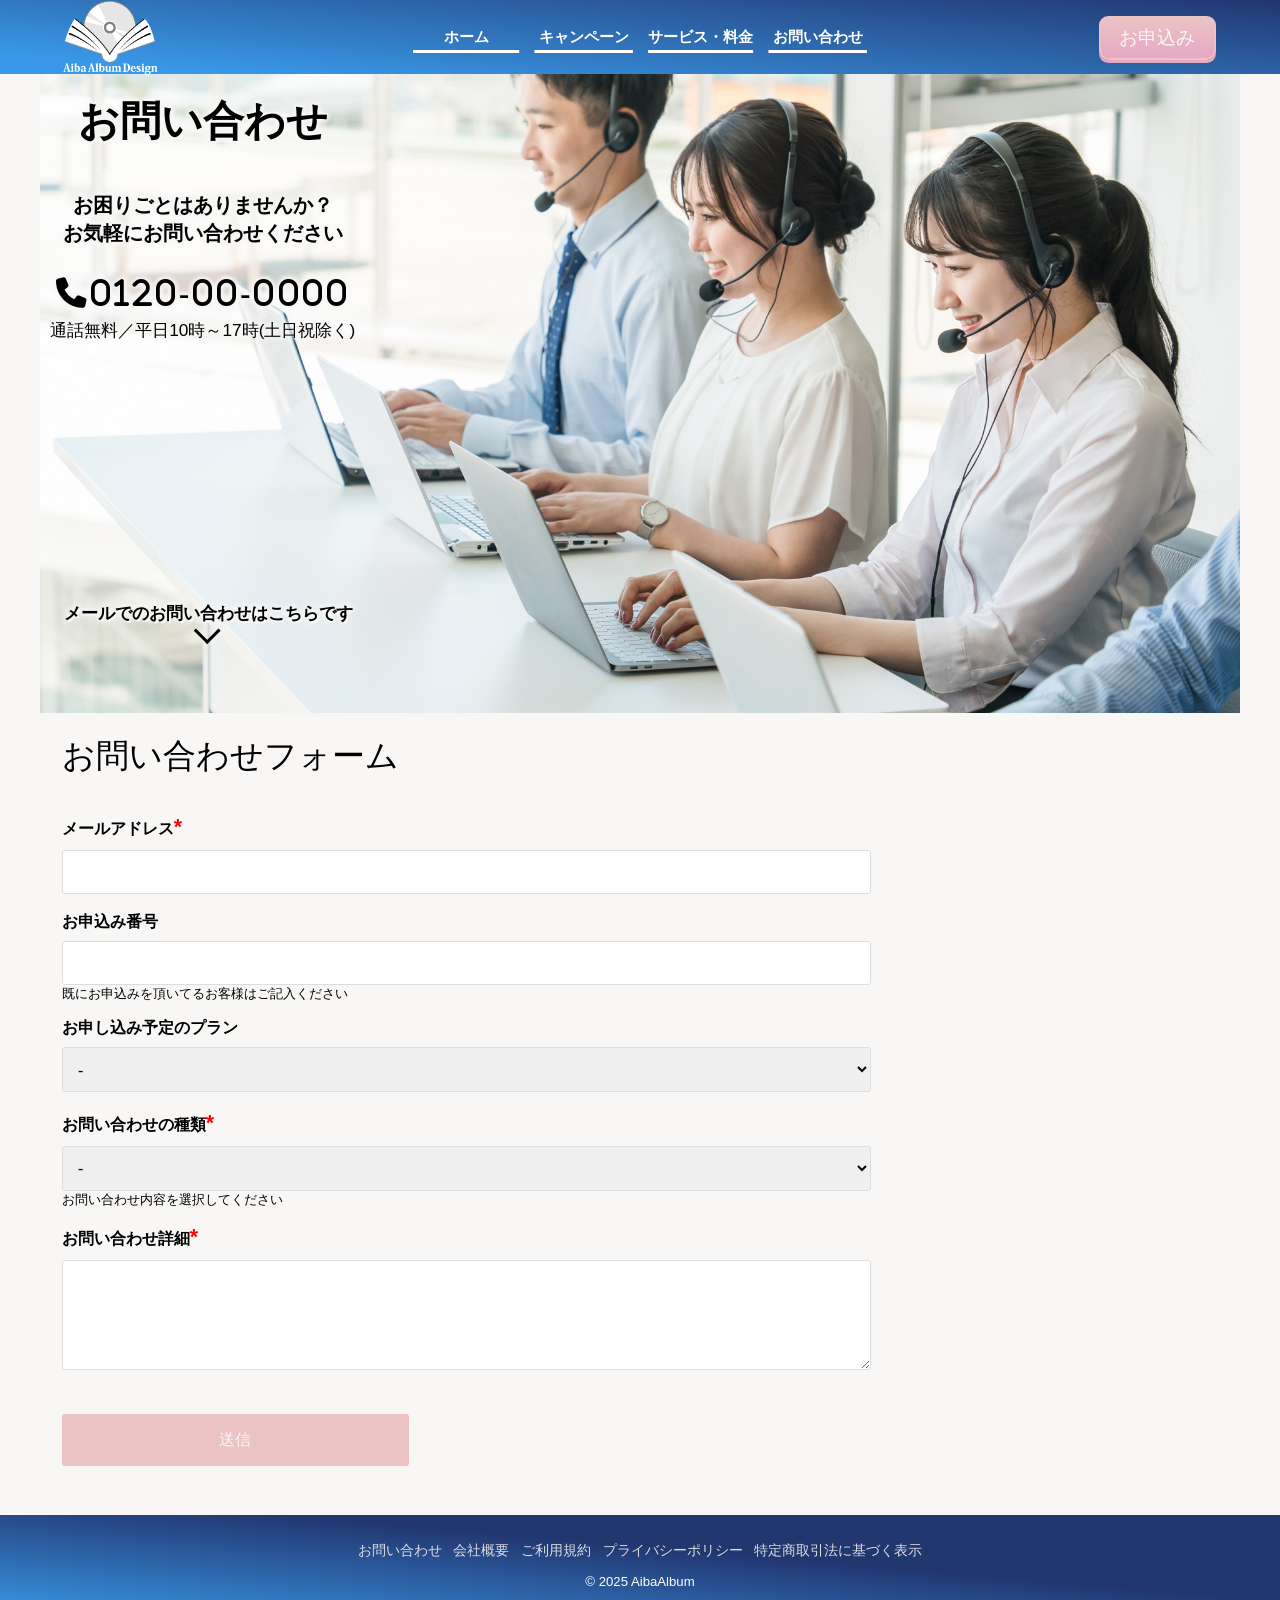
==== subpage/AibaContact.html @ 533d3001 "Initial commit" ====
<!DOCTYPE html>
<html lang="ja">
<head>
    <meta charset="UTF-8">
    <meta name="viewport" content="width=device-width, initial-scale=1.0">
    <title>AibaAlbum</title>
    <link rel="stylesheet" href="../styles.css">
    <link rel="stylesheet" href="../stylesSubpage.css">
    <link rel="stylesheet" href="../responsive.css">
    <link rel="stylesheet" href="https://cdnjs.cloudflare.com/ajax/libs/font-awesome/6.5.1/css/all.min.css">
    <link rel="shortcut icon" href="../images/favicon.png">
</head>
<body>
    <header>
        <div class="header-width">
            <a class="header-navigation" href="../AibaAlbumDesign.html"><img src="../images/logo.png" alt="AibaAlbumDesign"></a>
            <nav>
                <ul class="main-navigation">
                    <li><a href="../AibaAlbumDesign.html">&emsp;&emsp;ホーム&emsp;&emsp;</a></li><!--
                    --><li><a href="AibaPromotion.html">&nbsp;キャンペーン&nbsp;</a></li><!--
                    --><li><a href="AibaServicesFee.html">サービス・料金</a></li><!--
                    --><li><a href="AibaContact.html">&nbsp;お問い合わせ&nbsp;</a></li>
                </ul>
            </nav>
            <a class="application-btn" href="application.html">お申込み</a>
        </div>
        <div class="responsive-right">
            <div class="responsive-box">
                <button type="button" class="menu-btn">
                        MENU
                </button>
                <nav class="menu-btn-child">
                    <ul>
                        <li><a class="child-nav" href="../AibaAlbumDesign.html">ホーム</a></li>
                        <li><a class="child-nav" href="AibaPromotion.html">キャンペーン</a></li>
                        <li><a class="child-nav" href="AibaServicesFee.html">サービス・料金</a></li>
                        <li><a class="child-nav" href="AibaContact.html">お問い合わせ</a></li>
                        <li><a class="button" href="application.html">お申込み</a></li>
                    </ul>
                </nav>
            </div>
        </div>
    </header>

    <main>
        <section id="contact" class="contact">
            <div class="container">
                <div class="contact-keyvisual">
                        <div class="contact-keyvisual-text">
                            <h1>お問い合わせ</h1>
                            <h2>お困りごとはありませんか？<br>お気軽にお問い合わせください</h2>
                            <i class="fa-solid fa-phone fa-3x">0120-00-0000</i>
                            <p>通話無料／平日10時～17時(土日祝除く)</p>
                        </div>
                        <div class="contact-keyvisual-text-bottom">
                            <p>メールでのお問い合わせはこちらです</p>
                            <span class="down-arrow"></span>
                        </div>
                </div>
                <form id="contactForm" action="http://localhost/AibaAlbum/form.php" method="post">
                    <h2>お問い合わせフォーム</h2>
                    <label for="email">メールアドレス<span class="required-form">*</span></label>
                    <input type="email" id="email" name="email">

                    <label for="application-number">お申込み番号</label>
                    <input type="text" id="application-number" name="application-number">
                    <p>既にお申込みを頂いてるお客様はご記入ください</p>

                    <label for="plan">お申し込み予定のプラン</label>
                    <select id="plan" name="plan">
                        <option value="">-</option>
                        <option value="AibaPlan">Aibaプラン</option>
                        <option value="HurryPlan">お急ぎプラン</option>
                    </select>
                    
                    <label for="type">お問い合わせの種類<span class="required-form">*</span></label>
                    <select id="type" name="type">
                        <option value="">-</option>
                        <option value="digitalization">デジタル化、原本について</option>
                        <option value="deadline">納期について</option>
                        <option value="data">データについて</option>
                        <option value="shipping">発送について</option>
                        <option value="support">お支払いについて</option>
                        <option value="payment">料金について</option>
                        <option value="other">その他</option>
                    </select>
                    <p>お問い合わせ内容を選択してください</p>
                    
                    <label for="message">お問い合わせ詳細<span class="required-form">*</span></label>
                    <textarea id="message" name="message" rows="6"></textarea>
                    
                    <button type="button" onclick="submitForm()">送信</button>
                </form>
            </div>
        </section>
    </main>
    <footer>
        <nav class="footer-main-nav">
            <ul>
                <li><a href="AibaContact.html">お問い合わせ</a></li>
                <li><a href="CompanyOverview.html">会社概要</a></li>
                <li><a href="TearmsOfUse.html">ご利用規約</a></li>
                <li><a href="PrivacyPolicy.html">プライバシーポリシー</a></li>
                <li><a href="SpecifiedCommercialTransactionAct.html">特定商取引法に基づく表示</a></li>
            </ul>
        </nav>
        <nav class="footer-responsive-nav">
            <ul>
                <li><a href="AibaContact.html">お問い合わせ</a></li>
                <li><a href="CompanyOverview.html">会社概要</a></li>
                <li><a href="TearmsOfUse.html">ご利用規約</a></li>
            </ul>
            <ul>
                <li><a href="PrivacyPolicy.html">プライバシーポリシー</a></li>
                <li><a href="SpecifiedCommercialTransactionAct.html">特定商取引法に基づく表示</a></li>
            </ul>
        </nav>
        <p>&copy; 2025 AibaAlbum</p>
    </footer>
    <script src="https://code.jquery.com/jquery-3.6.0.min.js"></script>
    <script src="../js/script.js"></script>
</body>
</html>
---- styles.css ----
/******************************** 全体にかかる要素 ********************************/

* {
    margin: 0;
    padding: 0;
    font-size: 93.75%;
    box-sizing: border-box;
    overflow-wrap: break-word;
}

body {
    font-family: Arial, sans-serif;
    line-height: 1.4;
    background-color: #f8f7f6;
}

img {
    height:auto;
}

/*********************** ヘッダー ************************/

header {
    background: linear-gradient(5deg, #3999e8 10%, #223670);
    color: #fff;
    padding: 2em 0;
    position:fixed;
    width:100%;
    z-index: 10;
}

.header-width {
    max-width: 1200px;
    position: relative;
    margin: 0 auto;
}

.header-width img {
    width: 9em;
    position: absolute;
    top:-2.5em;
    left:2.0em;
    transition: all 0.5s;
}

.header-width img:hover {
    opacity:0.8;
}

.main-navigation {
    list-style: none;
    text-align: center;
}

.main-navigation li {
    display: inline-block;
}

.main-navigation li a {
    color: #fff;
    font-size:1.5em;
    font-weight: bold;
    text-decoration: underline;
    text-underline-offset: 0.5em;
    text-decoration-thickness: 3px;
    text-decoration-color: #fff;
    padding: 1.9em 0.5em;
}

.main-navigation li a:hover {
    transition: all 0.5s;
    color: #5999e8;
    background: #f8f7f6;
    border-radius: 2em;
    text-decoration-color: #f8f7f6;
}

/************ レスポンシブ時のナビゲーションボタン ***************/

.responsive-right {
    text-align: right;
}

.menu-btn {
    font-size: 2.0em;
    margin-right: 1em;
    padding: 0.5em 1.0em;
    border-radius: 3em;
    border-color: #f8f7f6;
    color: #fff;
    background: none;
    cursor: pointer;
}

.menu-btn:hover {
    background: #f8f7f6;
    color: #223670;
    transition: all 0.5s;
}

.menu-btn-child {
    display: none;
    padding: 10px;
    background: none;
}

.menu-btn-child li {
    text-align: center;
    padding: 0.8em;
    font-size: 3em;
}

.menu-btn-child li a {
    color: #f8f7f6;
}

.child-nav:hover {
    text-decoration: underline;
    text-decoration-thickness: 2px;
    text-underline-offset: 0.3em;
}

/******************************** グラデーションボタン ********************************/

.application-btn {
    font-size: 1.5em;
    text-decoration: none;
    display: inline-block;
    background: linear-gradient(to top, #e6a8c5, #EBC3C3);
    border: 2px solid #EBC3C3;
    color: #f8f7f6;
    border-radius: 0.5em;
    padding: 0.4em 1em;
    position: absolute;
    top: -50%;
    right: 2%;
    overflow: hidden;
    box-shadow:0 3px 0 #e6a8c5;
}

.application-btn:before{
    position: absolute;
    top: -200%;
    left: -150%;
    content: "";
    height: 500%;
    width: 80px;
    background: linear-gradient(90deg, rgba(255,255,255,0),
                                    rgba(255,255,255,0.6) 60%,
                                    rgba(255,255,255,0),
                                    rgba(255,255,255,0.6),
                                    rgba(255,255,255,0));
    transform: rotate(60deg);
    animation: 2s gradient-animation-left infinite linear;
}

.application-btn:after{
    z-index: -1;
    position: absolute;
    top: -250%;
    left: -150%;
    content: "";
    height: 500%;
    width: 80px;
    background: linear-gradient(-90deg, rgba(255,255,255,0),
                                    rgba(255,255,255,0.6) 80%,
                                    rgba(255,255,255,0),
                                    rgba(255,255,255,0.6),
                                    rgba(255,255,255,0));
    transform: rotate(-60deg);
    animation: 2s gradient-animation-right infinite linear;
}

.application-btn:hover {
    color: #e6a8c5;
    background: linear-gradient(to top, #f8f7f6, #EBC3C3);
    border: 2px solid #e6a8c5;
    transition: all 0.5s;
}

.application-btn:hover {
    box-shadow: none;
    transform: translateY(3px);
    transition: all 0.5s;
}

.application-btn:hover:before {
    opacity: 0;
}

.application-btn:hover:after {
    z-index: 1;
}


@keyframes gradient-animation-left{
    0%{
    left: -350%;
    }
    30%{
    left:-150%
    }
    50%{
    left:150%
    }
    100%{
    left: 350%;
    }
}

@keyframes gradient-animation-right{
    0%{
    left: 350%;
    }
    100%{
    left: -200%;
    }
}

/******************************** メイン要素　*******************************/

main {
    padding: 5.5em 0 2em 0;
    margin:0 auto;
    overflow: hidden;
}

.container {
    margin:0 auto;
}

/********************** ファーストビュー **********************/

.intro-text {
    text-align: center;
    color: #f8f7f6;
    margin: 3em 0;
    text-shadow: 2px 2px 2px rgb(211, 130, 168),
                -2px -2px 2px rgb(211, 130, 168),
                -2px 2px 2px rgb(211, 130, 168),
                2px -2px 2px rgb(211, 130, 168);
}

.intro-text .color {
    font-size: 1.8em;
    color: #f3c8db;
}

.intro h1 {
    font-family: serif;
    display: inline-block;
    font-size:3em;
    text-align: center;
    letter-spacing: 0.2em;
    border-bottom: 2px solid rgb(18, 50, 110);
}

.intro p {
    font-family: serif;
    font-size:1.8em;
    text-align: center;
    margin-top: 0.5em;
    letter-spacing: 0.1em;
    font-weight: bold;
}

.firstview {
    max-width: 100%;
    height: 550px;
    overflow: hidden;
    position: relative;
}

.firstview img {
    width: min(100vw,1920px);
}

.firstview img{
    position: absolute;
    top: 0;
    right: 0;
    bottom: 0;
    left: 0;
    margin: auto;
    opacity: 0;
    animation: firstview-img-switch 30s infinite linear 0.1s both, 
            firstview-img-scaleUP 30s infinite linear 0.1s both;
}

.firstview-image2 img {
    animation-delay: 10s;
}

.firstview-image3 img {
    animation-delay: 20s;
}

@keyframes firstview-img-scaleUP {
    0%  {transform: scale(1.0);}
    100%{transform: scale(1.5);}
}

@keyframes firstview-img-switch {
    0%{ opacity: 0;}
    10%{ opacity: 0.8;}
    20%{ opacity: 1.0;}
    33%{ opacity: 0;}
    100%{ opacity: 0;}
}

/******************** ファーストビュー下のアニメーション *********************/

.firstview-animation {
    overflow: hidden;
}

.firstview-animation ul{
    list-style: none;
    display: flex;
    animation: firstview-left-animation 40s infinite linear 0.1s both;
}

.firstview-animation li img {
    width: 100vw;
}

@keyframes firstview-left-animation {
    from {
        transform: translateX(0);
        }
    to  {
        transform: translateX(-101%);
        }
}


/******************************** セールバナー ********************************/
.sale {
    display: grid;
    grid-template-columns: 1fr 1fr;
    gap: 2em;
    padding: 10em 2em;
}

.sale img{
    width: 100%;
    margin: 0 auto;
}

/******************************** お客様の声 ********************************/

.customers-voice {
    margin: 2em 0;
}

.voice img {
    width :30%;
    margin-right: 1em;
}

.flex-voice {
    display: flex;
    align-items: center;
}

.voice {
    display: inline-block;
    padding: 2em;
    border: 3px solid #e6a8c5;
    border-radius: 2em;
}

.voice p{
    font-size: 1.8em;
    margin-top: 1em;
}

.age{
    padding-bottom:0.2em;
}

.customers-voice h2 {
    text-align: center;
    font-size: 3em;
    margin-bottom: 2em;
    letter-spacing: 0.2em;
}

.male {
    font-size: 2em;
    color:#223670;
}

.female {
    font-size: 2em;
    color:#e6a8c5;
}

.customer-voice {
    display: grid;
    gap: 5em;
    grid-template-columns: 1fr 1fr;
    margin: 0 auto;
    padding: 2em 2em;
}

/******************************** 企業の売り、サービス ********************************/

.company-services h1{
    font-size: 3em;
    letter-spacing: 0.1em;
    text-align: center;
}

.scan-service-background {
    padding: 10em 0;
}

.scan-services {
    display: grid;
    gap: 5em;
    grid-template-columns: 1fr 1fr 1fr;
    margin: 0 auto;
    padding: 5em 5em;
}

.scan-service-flex {
    display: flex;
    align-items: baseline;
}

.scan-services h2 {
    font-size: 5em;
    color: #e6a8c5;
}

.scan-service h3 {
    font-size: 2.5em;
}

.scan-service p {
    font-size: 2.0em;
}

.scan-service img {
    width: 100%;
    margin:2em 0;
    border-radius: 2em;
}

.service {
    margin-bottom: 1em;
}

/********************************* 中央の「さらに」 *********************************/

.company-services .connection {
    font-size: 3.0em;
    display: inline-block;
    padding: 0.5em;
    border-radius: 2em;
    background-color:#223670;
    color:#fff;
    margin: 0 auto;
    
}

.connection-center {
    text-align: center;
}

/******************************** aibastory ********************************/

.aibastory-background {
    padding: 10em 0;
/*  background-color: rgba(153, 180, 229, 0.3);
    margin:0 calc(50% - 49vw);
    background-size: cover; */
}


.company-services .aibastory-title {
    font-family:serif;
    font-size:6em;
    color:#223670;
    margin:0.5em 0;
}

.aibastories {
    width:min(100% , 1060px);
    display: grid;
    grid-template-columns: 1fr 1fr 1fr;
    text-align: center;
    margin: 7em auto;
}

.aibastory {
    width: 90%;
    background-color: #EBC3C3;
    border-radius: 1em;
    padding:2.5em;
    box-shadow:0 0.5em #e6a8c5;
    margin: 0 auto;
}

.aibastory img {
    border-radius: 0.8em;
    width: 100%;
}

.aibastory h2 {
    margin-top: 1em;
    font-size:2.5em;
}

.aibastory p {
    margin-top:1em;
    font-size:2.0em;
}

/******************************** 凹むボタン ********************************/

.low-price a, .media-introduction-contents a {
    text-align: center;
    margin: 2em auto;
    width: 50%;
    font-size: 3em;
    font-weight: bold;
    text-decoration: none;
    display: block;
    background-color: #ebb2b2;
    border: 2px solid #ebb2b2;
    color: #f8f7f6;
    border-radius: 0.5em;
    padding: 0.5em 0;
    box-shadow:0 0.2em #dda6a6;
}

.low-price a:hover, .media-introduction-contents a:hover,
.promotion .btn a:hover {
    transition: all 0.5s;
    color:#e6a8c5;
    background-color: #f8f7f6;
    border: 2px solid #e6a8c5;
    box-shadow:0 0.2em #EBC3C3;
}

.low-price a:hover,
.media-introduction-contents a:hover , .promotion .btn a:hover {
    transition: all 0.5s;
    box-shadow: none;
    transform : translateY(0.2em)
}

/******************************** 業界最安値 ********************************/

.low-price-title {
    font-size: 5vw;
    text-align: center;
    background-color: #223670;
    padding:1em 0;
    color: #ddd;
    border-radius: 5em;
    margin-bottom: 1em;
}

.price-comparison {
    display: flex;
    position: relative;
}


.price-comparison h2 {
    font-size: 3em;
    margin-bottom:2em;
}

.price-comparison p {
    font-size: 1.2em;
    position: absolute;
    top: 1.7em;
    left: 22.5em;
}

.emphasis {
    display: flex;
    position: relative;
}
/*
.emphasis .ten {
    font-size: 2em;
    left: 22em;
    top: 4em;
    position: absolute;
    text-align: right;
}

.emphasis .three {
    font-size: 2em;
    position: absolute;
    left: 20.5em;
    top: 4em;
}

.emphasis p {
    font-size: 1.2em;
    position: absolute;
    top: 7.5em;
    left: 40em;
}
*/
.emphasis img {
    width: 90%;
    margin: 0 auto;
}

.annotation p {
    display: inline-block;
    font-size: 1.2em;
    color: #555;
    text-align: left;
}

.annotation {
    text-align: right;
    margin-left: auto;
    margin-bottom: 3em;
}

/******************************** 安い秘密 ********************************/

#low-price {
    margin: 0 auto;
}

.price-secret{
    margin: 3em 0 2em 0;
    font-size: 3em;
}

.secret-contents{
    display: grid;
    grid-template-columns: 1fr 1fr 1fr;
    gap:3em;
    text-align: left;
    margin: 5em 0;
    padding: 1em;
}

.secret-content img{
    width: 100%;
    border-radius: 2em;
}

.secret-content h3{
    margin-top: 1em;
    font-size: 2.0em;
}

.secret-content p{
    margin-top:1em;
    font-size: 1.5em;
}


/******************************** どっちがお得？ ********************************/

.scaning h2 {
    font-size: 3em;
}

.scaning p {
    padding: 0 0.5em;
    font-size: 2.5em;
}

.vs {
    display: flex;
    align-items: baseline;
}

.vs h2 {
    color:#aaa;
}

.vs .vs-aiba {
    color: #223670;
}

.pie-chart {
    position: relative;
}

.pie-chart img {
    width: 30%;
    margin: 5em 0 0 15em;
}

.pie-chart p {
    font-size: 2em;
    position: absolute;
    top: 50%;
    left: 50%;
    transform: translateY(-10%);
}

/******************************** 選んだ理由 ********************************/

.reason-h2 {
    margin-top: 3em;
    font-size: 3em;
    text-align: center;
}

.choose-reasons {
    display: grid;
    grid-template-columns: 1fr 1fr 1fr;
    gap:3em;
    text-align: center;
    margin: 5em 0;
}

.choose-reason {
    width: 90%;
    margin: 0 auto;
}

.choose-reason img {
    width: 100%;
}

.choose-reason p {
    font-size: 2em;
    background-color: #223670;
    border-radius: 1em;
    padding: 1em;
    margin: 1em 0 2em 0;
    color: #f8f7f6;
}

/******************************** 解決します！ ********************************/

.aiba-solution h2{
    font-size: 3em;
    text-align: center;
    color:#e6a8c5;
}

.solutions {
    display: grid;
    grid-template-columns: 1fr 1fr 1fr;
    text-align: center;
    margin: 5em auto;
}

.solution  img{
    position: absolute;
    bottom: 0;
    left:50%;
    transform: translateX(-50%);
    width: 50%;
    border-radius: 50%;
}

.solution p {
    font-size: 2em;
}

.solution {
    position: relative;
    border-radius: 50%;
    border: 2px solid #e6a8c5;
    margin: 0 auto;
    width: 300px;
    height: 300px;
    padding: 2em 4em;
    box-sizing: border-box;
}

/******************************* 品質へのこだわり *******************************/

.quality-title, .many-customers-text{
    width: 100%;
    display: inline-block;
    position: relative;
    overflow: hidden;
    background-color: #EBC3C3;
    border-radius: 20em;
    padding:3em 0;
}

.quality-title .background-text {
    text-align: center;
    font-size: 13VW;
    white-space: nowrap;
    color: #fff;
}

.background-text h1{
    text-align: center;
}

.quality-title h1, .quality-title h2, .many-customers-text h1, .many-customers-text h3 {
    position: absolute;
    white-space: nowrap;
    top: 50%;
    left: 50%;
    transform: translateX(-50%) ;
}

.quality-title h2 {
    font-size: 3em;
    transform: translate(-50%, -150%);
}

.quality-title h1 {
    font-size: 5em;
}

.quality-comparison {
    font-size: 3em;
    margin: 1em 0;
    text-align: center;
}

.quality-comparison img {
    margin: 1em auto 0 auto;
    padding: 0 2em;
    width: min(99vw, 1080px);
}

.comparison-text {
    display: inline-flex;
    gap: 6em;
    padding: 0 2em;
    font-size: 0.75em;
}

.flex-center {
    text-align: center;
}

#pursuing-quality {
    margin-top: 10em;
}

.quality-comparison h3 {
    text-align: center;
}

.pursuing-contents {
    margin: 3em 0;
}

.pursuing {
    display: inline-flex;
    align-items: center;
    margin-bottom: 3em;
}

.pursuing h1 {
    font-size: 7em;
    border-bottom: 2px solid #223670;
}

.pursuing-content h2 {
    font-size: 3em;
    text-align: center;
}

.pursuing-content p {
    font-size: 2em;
    text-align: center;
    margin: 1em 0 1em 0;
}

/****************************** 画像スクロール *********************************/

@keyframes infinity-scroll-left {
    from{
        transform: translateX(-20%);
        }
    to{
        transform: translateX(-120%);
        }
}

@keyframes infinity-scroll-right {
    from{
        transform: translateX(-120%);
        }
    to{
        transform: translateX(-20%);
        }
}

.loop-img-left, .loop-img-right {
    width: 100%;
    display: flex;
    overflow: hidden;
}

.loop-img-left .loop-img1, .loop-img-left .loop-img2, .loop-img-left .loop-img3 {
    width: 100%;
    animation: infinity-scroll-left 30s infinite linear 0.5s both;
}

.loop-img-right .loop-img1, .loop-img-right .loop-img2, .loop-img-right .loop-img3 {
    width: 100%;
    animation: infinity-scroll-right 30s infinite linear 0.5s both;
}

/***************************** お客様のデータを管理・保管 **************************/

.pursuing-contents h2 {
    font-size: 3em;
    text-align: center;
    margin-bottom: 1em;
}

.management-grid {
    display: grid;
    grid-template-columns: 1fr 1fr 1fr;
    gap: 2em;
    text-align: center;
}

.managements-title p {
    display: inline-block;
    font-size: 2em;
}

.managements-title h3 {
    font-size: 3em;
}

.management1 p, .management2 p, .management3 p {
    font-size: 2.5em;
    padding: 1em 0;
    margin: 1em 0;
}

.management1 p {
    border: 3px solid #e6a8c5;
}
.management2 p {
    border: 3px solid #5999e8;
}
.management3 p {
    border: 3px solid #EBC3C3;
}

/********************************* 吹き出し風下線 ******************************/

.managements-title p {
    position: relative;
    padding: 0.4em;
    margin-bottom: 0.7em;
    border: 2px solid #223670; 
    border-radius: 1em;
}

.managements-title p:before, .managements-title p:after {
    position: absolute;
    top: 100%;
    left: 50%;
    content: "";
    height: 0;
    width: 0;
}

.managements-title p:before {
    border: 12px solid;
    border-color: transparent;
    border-top-color: #223670;
    margin-left: -12px;
}

.managements-title p:after {
    border: 10px solid;
    border-color: transparent;
    border-top-color: #f8f7f6;
    margin-left: -10px;
}

/***************************** 発送キット *******************************/

.shipping-box {
    display: inline-flex;
    background-color: #EBC3C3;
    width:80%;
    text-align: left;
    align-items: center;
    padding: 3em;
    margin: 2em 0;
}

.shipping-box img {
    margin-right: 2em;
    width: 25%;
}

.shipping-box h3 {
    font-size: 2.5em;
    margin-bottom: 1em;
}

.shipping-box p {
    font-size: 2em;
}

.shipping-box-h1{
    font-size: 4em;
    color: #e6a8c5;
    padding:2em 0 2em 0;
}

/**************** backgroundtextは品質へのこだわり周辺にcss ***************/

.many-customers-text .background-text {
    font-size: 15vw;
    white-space: nowrap;
    color: #fff;
    letter-spacing: 0.05em;
    text-align: center;
}

.many-customers-text h3 {
    font-size: 3em;
    transform: translate(-50%, -200%);
}

.many-customers-text h1 {
    text-align: center;
    font-size: 4em;
    transform: translate(-50%, -30%);
}

/********************* たくさんのお客様にご利用いただいています ***************/

.many-customers-image {
    margin: 10em 0;
}

.many-customers-image img {
    width: 100%;
}

/********************** メディアで紹介されました！ **************************/

.media-introduction-contents h2 {
    font-size: 3em;
    text-align: center;
    margin-bottom: 3em;
}

.media-introductions {
    display: grid;
    grid-template-columns: 1fr 1fr 1fr;
    gap: 2em;
}

.media-introduction img {
    width: 100%;
}

.media-introduction p {
    font-size: 2em;
    font-weight: bold;
    text-align: center;
}

.media-introduction-contents .btn {
    margin: 5em 0 8em 0;
} 

/************************ フッター ***************************/

footer {
    background: linear-gradient(5deg, #3999e8 , #223670 60%);
    color: #fff;
    text-align: center;
    padding: 2em 0;
}

footer nav ul{
    display:flex;
    justify-content: center;
    list-style: none;
    gap:1em;
}

footer nav ul li a{
    display:inline;
    color:#ddd;
    text-decoration: none;
    transition: color 0.5s;
    font-size: 1.25em;
}

footer nav ul li a:hover {
    color: #5999e8;
}

footer p{
    margin-top:1em;
    font-size: 1em;
}
---- stylesSubpage.css ----
/**************** キャンペーンページ *****************/

.banner {
    margin: 5em auto 1em auto;
    text-align: center;
}

.banner h1 {
    font-size: 3em;
    margin-bottom: 1.5em;
}

.banner img {
    width: 60%;
}

.promotion-text {
    text-align: center;
    font-size: 2em;
    font-weight: bold;
}

.promotion .btn {
    text-align: center;
}

.promotion .btn a {
    font-size: 2em;
    font-weight: bold;
    text-decoration: none;
    display: inline-block;
    background-color: #EBC3C3;
    border: 2px solid #EBC3C3;
    color: #f8f7f6;
    border-radius: 0.5em;
    padding: 0.5em 7em;
    box-shadow:0 0.2em #e6a8c5;
}

.btn {
    margin: 2em 0;
}

.promotion-width {
    width: 50%;
    margin:0 auto;
}

.promotion-content li {
    list-style-position: inside
}

.promotion-content-title {
    text-align: center;
    margin: 4em 0;
}

.promotion-content-title h3 {
    display: inline-block;
    text-align: center;
    font-size: 2em;
    padding: 0.8em 7em;
    color: #f8f7f6;
    background-color: #223670;
    border-radius: 2em;
}

.promotion-content {
    font-size: 2em;
}

.promotion-Annotation {
    margin: 1em 0;
    font-size: 0.7em;
    opacity:0.5;
}

.promotion-content .color {
    color: #a81d1d;
    font-weight: bold;
}

.promotion-content h3 {
    margin-top: 1em;
}

.not-discount {
    margin-bottom: 1em;
}

/********************* お申込みページ **********************/

.application-width {
    width: 70%;
    text-align: center;
    margin: 2em auto;
}

.application-title {
    display: block;
    text-align: left;
    font-size: 3em;
    border-bottom: 3px solid #223670;
}

.application-intro {
    text-align: center;
    border: #8a8a8a;
    border-radius: 5px;
    background-color: #ececec;
    padding: 1em 0;
    margin: 1em 0;
}

.application-intro h3 {
    font-size: 1.5em;
    font-weight: normal;
}

.application-intro p {
    font-size: 1em;
    margin-top: 1em;
    letter-spacing: 0.1em;
}

/***** 納期プランをお選びください *****/

.deadline-plan, .about-shipping-kit, .privacyPolicy-check {
    background-color: #ececec;
    border-radius: 5px;
    text-align: center;
    padding-bottom: 3em;
}

.shippingKitWidthBorder {
    border-top: 1px solid #223670;
    margin-top: 3em;
}

.deadline-plan-title, .about-shipping-title, .customer-information-title {
    background-color: #223670;
    color: #f8f7f6;
    border-radius: 5px 5px 0 0;
    font-size: 2em;
    padding: 0.5em 0;
}

.deadline-plan-hope, .shipping-kit-question, .heads-up-flex, .other-information-heads {
    display: flex;
    font-size: 1.7em;
    margin: 1em 0;
    align-items: center;
}

.deadline-plan-width, .shipping-kit-width, .customer-information-width {
    width: 90%;
    margin:1em auto;
}

.heads-up {
    background-color: #a81d1d;
    color: #FFF;
    padding: 0.3em 0.5em;
    margin-right: 1em;
}

.deadline-plan-type, #kit-select, #shipping-kit-option, .customer-grid, .customer-address-1 {
    display: grid;
    grid-template-columns: 1fr 1fr;
    gap: 2em;
}

.deadline-plan-type table {
    border-collapse: collapse;
    text-align: center;
}

.deadline-plan-type caption {
    font-size: 2em;
    border-bottom: 1px solid #223670;
    padding: 1em 0 0.5em 0;
}

.deadline-plan-type td {
    font-size: 2.0em;
    padding: 0.8em;
    width: 400px;
}

.deadline-plan-type td:first-child {
    text-align: right;
}

.deadline-plan-type td:last-child {
    text-align: left;
}

.deadline-plan-aiba, .deadline-plan-hurry, .kit-use, .kit-not-use {
    background-color: #f0f0f0;
    border:3px solid #aaaaaa;
    border-radius: 5px;
    font-size: 1em;
    padding:1em 0;
    box-shadow: 0 4px #aaaaaa;
    opacity: 0.5;
}

.deadline-plan-aiba:hover, .deadline-plan-hurry:hover,.kit-use:hover, .kit-not-use:hover {
    transform: scale(1.05);
    transition: 0.3s all;
    cursor: pointer;
}

.plan-clicked {
    background-color: #EBC3C3;
    border:3px solid #e4a0c0;
    border-radius: 5px;
    font-size: 1em;
    padding:1em 0;
    box-shadow: 0 4px #e4a0c0;
    opacity: 1.0;
}

.deadline-plan-width ul {
    text-align: left;
    list-style-position: inside;
    font-size: 1.5em;
    margin-top: 1.5em;
    padding: 1.5em 0 1.5em 1em;
    background-color: #f8f7f6;
}

/****** 発送キットについて入力してください *****/

.sipping-promotion {
    font-size: 1.5em;
    font-weight: bold;
    color: #a81d1d;
    border:1px solid #a81d1d;
    margin: 1em 0;
    padding: 1em 0;
}

.about-shipping-kit {
    margin: 2em 0;
}

.about-shipping-kit img {
    width: 30%;
}

.kit-use, .kit-not-use {
    font-size: 2em;
}

#kit-select button {
    padding: 1.5em 0;
}

.shipping-select select {
    width: 100%;
    margin-top:0.5em
}

.shipping-select {
    font-size: 2.0em;
}

#shipping-kit-option-big, #shipping-kit-option-medium {
    padding: 0.3em;
}

#shipping-kit-option-big:focus, #shipping-kit-option-medium:focus, #customer-information input:focus, #customer-information select:focus {
    outline: none;
    box-shadow: 0px 0px 3px #4d5f85;
}

.shipping-select p {
    font-weight: bold;
    text-align: left;
}

/****** お客様情報を入力してください ******/

.customer-information {
    background-color: #ececec;
    padding-bottom: 3em;
    border-radius: 5px;
    margin-bottom: 2em;
}

.post-code {
    width: 45%;
    display: flex;
    margin-bottom: 1em;
    align-items: center;
}

.post-code-icon {
    width:15%;
    font-size: 2em;
    background-color: #bebebe;
    padding: 0.3em 0;
}

.customer-address-1 {
    margin-bottom: 1em;
}

#customer-information input, #customer-information select {
    width: 100%;
    padding: 0.3em;
    font-size: 2.0em;
}

#customer-information ::placeholder, #other-information-coupon ::placeholder {
    opacity: 0.5;
}

/*** 発送キットのお届けについて入力してください ***/
/*** その他の情報について入力してください ***/
/*** ご利用規約・プライバシーポリシーのご確認 ***/

.other-shipping, .other-information {
    background-color: #ececec;
    border-radius: 5px;
    padding-bottom: 2em;
}

.other-shipping-title, .other-information-title, .privacyPolicy-check-title {
    background-color: #4f67ad;
    color: #f8f7f6;
    border-radius: 5px 5px 0 0;
    font-size: 2em;
    padding: 0.5em 0;
}

#other-shipping-check, .other-information-heads {
    width: 90%;
    margin: 1.5em auto 0.5em;
    font-size: 1.5em;
    text-align: left;
}

#application-form input[type=checkbox] {
    transform: scale(1.3);
}

#application-form input[type=checkbox] {
    margin-right: 1em;
}

.heads-up-blue {
    background-color: #223670;
    color: #FFF;
    padding: 0.3em 0.5em;
    margin-right: 1em;
}

.other-information, .privacyPolicy-check {
    margin-top: 2em;
    padding-bottom: 3em;
}

#other-information-coupon input {
    width: 90%;
    padding: 0.3em;
    font-size: 1.5em;
}

#privacyPolicy-checkbox {
    font-size: 1.5em;
}

.privacyPolicy-check textarea {
    resize: none;
    font-size: 1.5em;
    width: 90%;
    padding: 0.8em;
    color: #696969;
    margin-bottom: 2em;
}

#application-form-submit {
    padding: 0.5em 0;
    margin-top: 1.5em;
    font-size: 2.5em;
    letter-spacing: 0.5em;
    border-radius: 3px;
    width: 100%;
    font-weight: bold;
}

/********************* お問い合わせ ***********************/

.contact-keyvisual {
    position: relative;
    width: 100%;
    height: 640px;
    background-image: url("images/31517959_m.jpg");
    background-size: cover;
    background-position: right;
}

.contact-keyvisual-text {
    display: inline-block;
    text-align: center;
    margin-top: 2em;
    margin-left: 1em;
    text-shadow: 2px 2px 4px #f8f7f6,
    -2px -2px 4px #f8f7f6,
    -2px 2px 4px #f8f7f6,
    2px -2px 4px #f8f7f6;
}

.contact-keyvisual-text-bottom {
    position: absolute;
    bottom: 10%;
    left: 2%;
    font-weight: bold;
    text-shadow: 2px 2px #f8f7f6,
    -2px -2px 4px #f8f7f6,
    -2px 2px 4px #f8f7f6,
    2px -2px 4px #f8f7f6;
}

.down-arrow {
    display: inline-block;
    line-height: 1;
    border:3px solid #000;
    width: 2em;
    height: 2em;
    border-left: 0;
    border-top: 0;
    box-sizing: border-box;
    transform: translateX(700%) translateY(-20%) rotate(45deg);
}

.contact-keyvisual h1 {
    font-size: 4em;
}

.contact-keyvisual h2 {
    font-size: 2em;
    margin-top: 2em;
}

.contact-keyvisual p {
    font-size: 1.7em;
}

.fa-solid {
    margin: 1em 0 0.3em 0;
    color: #000;
    letter-spacing: 0.1em;
}

.contact form h2 {
    font-size: 3em;
    font-weight: normal;
    margin-bottom: 1em;
}

.contact form {
    padding: 2em;
}

.contact form label {
    font-size: 1.5em;
    display: block;
    font-weight: bold;
    margin-bottom: 0.5em;
}

.contact form #email {
    margin-bottom: 1em;
}

.contact form p {
    font-size: 1.2em;
    margin-bottom: 1em;
}

.contact form #plan {
    margin-bottom: 1em;
}

.contact form textarea {
    resize: vertical;
    margin-bottom: 3em
}

form .required-form {
    color: #ff0000;
    font-size: 1.3em;
}

.contact form input, .contact form textarea, .contact form select {
    font-size: 1.5em;
    width: 70%;
    padding: 0.7em;
    border: 1px solid #ddd;
    border-radius: 3px;
}

.contact form button, #application-form-submit, .menu-btn-child .button {
    display: block;
    border-radius: 3px;
    background-color: #EBC3C3; 
    border: 2px solid #EBC3C3;
    color: #f8f7f6;
    cursor: pointer;
    transition: background-color 0.3s;
}

.contact form button {
    width: 30%;
    font-size: 1.5em;
    padding: 0.8em;
}

.contact form button:hover, #application-form-submit:hover, .menu-btn-child .button:hover {
    background-color: #f8f7f6;
    color: #e6a8c5;
    border:2px solid #e6a8c5;
}

/*** 受付メッセージ ****/

#php-confirmation {
    font-size: 1.8em;
    padding: 3em;
}

.confirmation-message, .post-title {
    font-weight: bold;
}

.post-title {
    margin: 1em 0;
}

.confirmation-message, .post-email, .post-number, .post-plan, .post-type, .post-message {
    margin-top: 1em;
}

/************** サービス・料金 *********************/

.fee-visual {
    font-size: 3em;
    color: #f8f7f6;
    background-image: url("images/25571214_s.jpg");
    background-size: cover;
    padding: 5em;
    text-align: center;
}

.fee-visual h1 {
    display: inline-block;
    letter-spacing: 0.2em;
    text-shadow: 2px 2px 2px rgb(211, 130, 168),
                -2px -2px 2px rgb(211, 130, 168),
                -2px 2px 2px rgb(211, 130, 168),
                2px -2px 2px rgb(211, 130, 168);
}

.fee-banner {
    text-align: center;
    margin: 5em 0;
}

.fee-banner img {
    width: 50%;
}

.fee-services {
    text-align: center;
    margin-bottom: 3em;
}

.inline-box {
    display:flex;
    gap:2em;
    justify-content: center;
}

.box {
    display: block;
    width: 30%;
    font-size: 2.0em;
    border: 3px solid #c4c4c4;
    color: #c4c4c4;
    padding: 2em;
    margin: 1em 0;
    border-radius: 2em;
    cursor: pointer;
    opacity: 0.5;
}

.box h2 {
    margin-bottom: 0.5em;
}

.box .text-left {
    text-align: left;
    margin-bottom: 0.5em;
}

.clicked {
    border-color: #ff0000;
    color: #000;
    transition: all 0.5s;
    opacity: 1.0;
}

#pricingTable {
    margin-top: 3em;
}

.fee-services caption {
    text-align: left;
    margin-top: 2em;
    margin-left: 1em;
    font-size: 1.5em;
    caption-side: top;
    font-weight: bold;
    color: #223670;
}

.fee-services h1 {
    font-size: 3em;
    margin-top: 2em;
}

.fee-services table {
    border-collapse: collapse;
    font-family: sans-serif;
    font-size: 1.5em;
    width: 80%;
    margin: 0 auto;
}

.fee-services table,.fee-services table th {
    border-bottom: 1px solid #000000;
}

.fee-services td {
    border-bottom: 1px dashed #bebebe;
}

.fee-services .border-none {
    border-bottom: none;
}

.fee-services tr, .fee-services th, .fee-services td {
    padding: 1.5em;
    text-align: left;
    font-size: 1em;
}

/*****************会社概要 ***********************/
/******************** ご利用規約 ********************/
/************* 特定商取引法に基づく表示 **************/
/************* プライバシーポリシー ****************/

.tearmsofuse , .privacyPolicy, .specifiedCommercial, .companyOverview{
    font-size: 1.5em;
    padding: 4em 1em;
}

.terms-title h1, .privacy-title h1, .specified-title, .overview-title {
    display: inline-block;
    font-size: 1.5em;
    border-bottom: 3px solid #223670;
}

.terms-text, .privacy-text, .specified-text, .overview-text {
    padding: 2em;
    background-color: #d7e7fa;
    margin:2em auto ;
}

.terms-text p, .privacy-text p, .specified-text p, .overview-text p {
    padding: 0.2em 1.2em;
}

.overview-text ul, .privacy-text ul {
    padding: 0.2em 1.2em;
}

.specified-text ul {
    padding: 0.2em 2.4em;
}

.terms-text h2, .privacy-text h2, .specified-text h2 {
    color: #223670;
    margin-bottom: 1em;
}

.terms-company-name, .privacy-company-name, .specified-company-name {
    text-align: right;
}

.specified-text a {
    text-decoration: none;
}

.specified-text a:hover {
    text-decoration: underline;
}

.privacy-text li .specified-text li {
    list-style-position: inside
}

.overview-text li {
    list-style: none;
}
---- responsive.css ----
/* PC用レイアウト */

@media screen and (min-width:1080px) {

    .container {
        max-width: 1200px;
    }

    .responsive-right {
        display: none;
    }

    .footer-responsive-nav {
        display: none;
    }
    
}

/* タブレット向けレイアウト */

@media screen and (max-width:1079px) {

    * {
        font-size: 93.4%;
    }

    .responsive-right {
        display: none;
    }

    .firstview {
        max-width: 100%;
        height: 450px;
        overflow: hidden;
    }

    .solution {
        position: relative;
        border-radius: 50%;
        border: 2px solid #e6a8c5;
        margin: 0 auto;
        width: 250px;
        height: 250px;
        padding: 1em 3em;
        box-sizing: border-box;
    }

    @keyframes firstview-left-animation {
        from {
            transform: translateX(0);
            }
        to  {
            transform: translateX(-102.0%);
            }
    }

    .footer-responsive-nav {
        display: none;
    }
    
}

/* スマートフォン向けレイアウト */

@media screen and (max-width:767px) {
    * {
        font-size: 87.0%;
    }

    main {
        padding: 7.0em 0 2em 0;
    }

    .responsive-right {
        display: block;
    }

    .header-width img {
        width: 13em;
    }

    .main-navigation {
        display: none;
    }

    .responsive-box {
        z-index: 2;
    }

    .menu-btn-child li {
        display: block;
    }

    .menu-btn-child li a {
        text-decoration: none;
    }

    .menu-btn-child .button {
        padding: 1em 0;
        background: none;
        border: 2px solid #f8f7f6;
    }

    .application-btn {
        position: absolute;
        top: 0;
        right: 8em;
        overflow: hidden;
    }

    .intro h1 {
        font-size: 4.0vw;
    }

    .intro p {
        font-size: 3.0vw;
    }

    .firstview {
        height: 220px;
    }

    @keyframes firstview-left-animation {
        from {
            transform: translateX(0);
            }
        to  {
            transform: translateX(-100.0%);
            }
    }

    .customer-voice {
        gap: 2em;
        padding: 2em 2em;
    }

    .company-services h1{
        font-size: 2.5em;
    }

    .aibastory-background h1{
        margin-top: 1.5em;
    }

    .service {
        margin: 0;
    }

    .scan-services {
        display: grid;
        grid-template-columns: 1fr;
        padding: 5em 5em;
        font-size: 1.5em;
    }

    .low-price-title {
        font-size: 3em;
    }

    .pie-chart img {
        width: 30%;
        margin: 5em 0 0 2em;
    }

    .aibastories {
        grid-template-columns: 1fr;
        text-align: center;
        margin:3em auto 0;
        font-size: 1.4em;
    }

    .aibastory {
        width: 80%;
        margin-bottom: 1.5em;
    }

    .secret-contents{
        display: grid;
        grid-template-columns: 1fr;
        margin: 5em auto;
        padding: 1em;
        font-size: 1.4em;
    }

    .secret-content {
        width: 80%;
        margin: 0 auto;
    }

    .pie-chart {
        position: static;
        text-align: center;
    }

    .pie-chart img {
        width: 50%;
        margin: 5em auto 0;
    }

    .pie-chart p {
        margin-top: 1em;
        position: static;
    }

    .choose-reasons {
        display: grid;
        grid-template-columns: 1fr;
        text-align: center;
    }

    .choose-reason {
        width: 60%;
        margin: 0 auto;
        font-size: 1.3em;
    }

    .solutions {
        display: grid;
        grid-template-columns: 1fr;
        text-align: center;
        margin: 5em auto;
    }

    .solution {
        position: relative;
        border-radius: 50%;
        border: 2px solid #e6a8c5;
        margin: 1em auto;
        width: 250px;
        height: 250px;
        padding: 1em 3em;
        font-size: 1.5em;
    }

    .solution  img{
        position: absolute;
        bottom: 0.5em;
        left:50%;
        transform: translateX(-50%);
        width: 50%;
        border-radius: 50%;
    }

    .many-customers-text h1 {
        font-size: 3.5em;
    }

    .many-customers-text h3 {
        font-size: 2.3em;
    }

    .footer-main-nav {
        display: none;
    }

    .footer-responsive-nav {
        display: block;
    }

    .footer-responsive-nav ul {
        margin-bottom:1em;
        font-size: 1.3em;
    }

    .application-width {
        width: 95%;
    }

    .promotion-width {
        width: 70%;
        margin:0 auto;
    }

    .fee-visual {
        font-size: 3em;
        padding: 4em 0;
    }

    .box {
        width: 40%;
    }

    .fee-services table {
        width: 95%;
    }

    .media-introduction p {
        font-size: 2.3em
    }
}
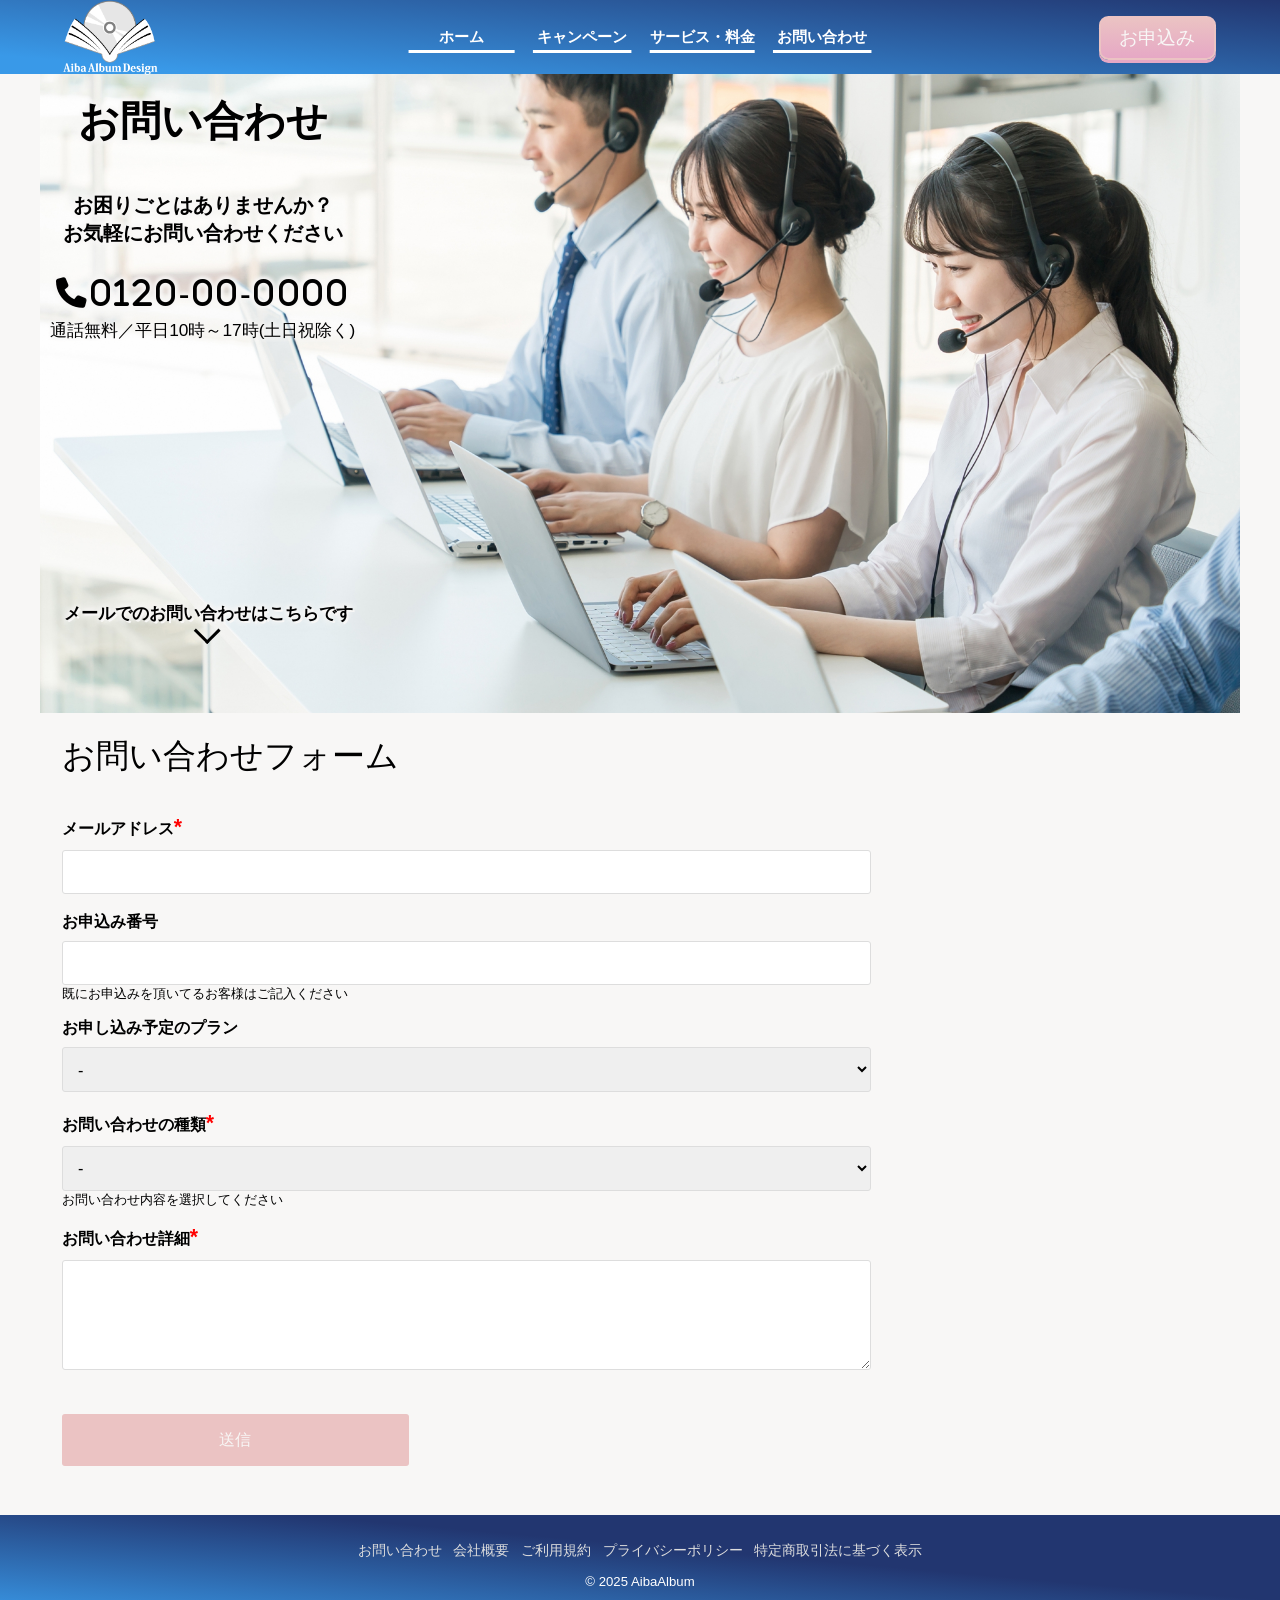
==== commit 82edbca3: "Initial commit" ====
--- a/subpage/AibaContact.html
+++ b/subpage/AibaContact.html
@@ -1,54 +1,99 @@
 <!DOCTYPE html>
 <html lang="ja">
-<head>
-    <meta charset="UTF-8">
-    <meta name="viewport" content="width=device-width, initial-scale=1.0">
-    <title>AibaAlbum</title>
-    <link rel="stylesheet" href="../styles.css">
-    <link rel="stylesheet" href="../stylesSubpage.css">
-    <link rel="stylesheet" href="../responsive.css">
-    <link rel="stylesheet" href="https://cdnjs.cloudflare.com/ajax/libs/font-awesome/6.5.1/css/all.min.css">
-    <link rel="shortcut icon" href="../images/favicon.png">
-</head>
-<body>
-    <header>
-        <div class="header-width">
-            <a class="header-navigation" href="../AibaAlbumDesign.html"><img src="../images/logo.png" alt="AibaAlbumDesign"></a>
-            <nav>
-                <ul class="main-navigation">
-                    <li><a href="../AibaAlbumDesign.html">&emsp;&emsp;ホーム&emsp;&emsp;</a></li><!--
-                    --><li><a href="AibaPromotion.html">&nbsp;キャンペーン&nbsp;</a></li><!--
-                    --><li><a href="AibaServicesFee.html">サービス・料金</a></li><!--
-                    --><li><a href="AibaContact.html">&nbsp;お問い合わせ&nbsp;</a></li>
-                </ul>
-            </nav>
-            <a class="application-btn" href="application.html">お申込み</a>
-        </div>
-        <div class="responsive-right">
-            <div class="responsive-box">
-                <button type="button" class="menu-btn">
-                        MENU
-                </button>
-                <nav class="menu-btn-child">
-                    <ul>
-                        <li><a class="child-nav" href="../AibaAlbumDesign.html">ホーム</a></li>
-                        <li><a class="child-nav" href="AibaPromotion.html">キャンペーン</a></li>
-                        <li><a class="child-nav" href="AibaServicesFee.html">サービス・料金</a></li>
-                        <li><a class="child-nav" href="AibaContact.html">お問い合わせ</a></li>
-                        <li><a class="button" href="application.html">お申込み</a></li>
+    <head>
+        <meta charset="UTF-8" />
+        <meta name="viewport" content="width=device-width, initial-scale=1.0" />
+        <title>AibaAlbum</title>
+        <link rel="stylesheet" href="../styles.css" />
+        <link rel="stylesheet" href="../stylesSubpage.css" />
+        <link rel="stylesheet" href="../responsive.css" />
+        <link
+            rel="stylesheet"
+            href="https://cdnjs.cloudflare.com/ajax/libs/font-awesome/6.5.1/css/all.min.css"
+        />
+        <link rel="shortcut icon" href="../images/favicon.png" />
+    </head>
+    <body>
+        <header>
+            <div class="header-width">
+                <a class="header-navigation" href="../index.html"
+                    ><img src="../images/logo.png" alt="AibaAlbumDesign"
+                /></a>
+                <nav>
+                    <ul class="main-navigation">
+                        <li>
+                            <a href="../index.html"
+                                >&emsp;&emsp;ホーム&emsp;&emsp;</a
+                            >
+                        </li>
+                        <!--
+                    -->
+                        <li>
+                            <a href="AibaPromotion.html"
+                                >&nbsp;キャンペーン&nbsp;</a
+                            >
+                        </li>
+                        <!--
+                    -->
+                        <li>
+                            <a href="AibaServicesFee.html">サービス・料金</a>
+                        </li>
+                        <!--
+                    -->
+                        <li>
+                            <a href="AibaContact.html"
+                                >&nbsp;お問い合わせ&nbsp;</a
+                            >
+                        </li>
                     </ul>
                 </nav>
+                <a class="application-btn" href="application.html">お申込み</a>
             </div>
-        </div>
-    </header>
-
-    <main>
-        <section id="contact" class="contact">
-            <div class="container">
-                <div class="contact-keyvisual">
+            <div class="responsive-right">
+                <div class="responsive-box">
+                    <button type="button" class="menu-btn">MENU</button>
+                    <nav class="menu-btn-child">
+                        <ul>
+                            <li>
+                                <a class="child-nav" href="../index.html"
+                                    >ホーム</a
+                                >
+                            </li>
+                            <li>
+                                <a class="child-nav" href="AibaPromotion.html"
+                                    >キャンペーン</a
+                                >
+                            </li>
+                            <li>
+                                <a class="child-nav" href="AibaServicesFee.html"
+                                    >サービス・料金</a
+                                >
+                            </li>
+                            <li>
+                                <a class="child-nav" href="AibaContact.html"
+                                    >お問い合わせ</a
+                                >
+                            </li>
+                            <li>
+                                <a class="button" href="application.html"
+                                    >お申込み</a
+                                >
+                            </li>
+                        </ul>
+                    </nav>
+                </div>
+            </div>
+        </header>
+
+        <main>
+            <section id="contact" class="contact">
+                <div class="container">
+                    <div class="contact-keyvisual">
                         <div class="contact-keyvisual-text">
                             <h1>お問い合わせ</h1>
-                            <h2>お困りごとはありませんか？<br>お気軽にお問い合わせください</h2>
+                            <h2>
+                                お困りごとはありませんか？<br />お気軽にお問い合わせください
+                            </h2>
                             <i class="fa-solid fa-phone fa-3x">0120-00-0000</i>
                             <p>通話無料／平日10時～17時(土日祝除く)</p>
                         </div>
@@ -56,68 +101,108 @@
                             <p>メールでのお問い合わせはこちらです</p>
                             <span class="down-arrow"></span>
                         </div>
+                    </div>
+                    <form
+                        id="contactForm"
+                        action="http://localhost/AibaAlbum/form.php"
+                        method="post"
+                    >
+                        <h2>お問い合わせフォーム</h2>
+                        <label for="email"
+                            >メールアドレス<span class="required-form"
+                                >*</span
+                            ></label
+                        >
+                        <input type="email" id="email" name="email" />
+
+                        <label for="application-number">お申込み番号</label>
+                        <input
+                            type="text"
+                            id="application-number"
+                            name="application-number"
+                        />
+                        <p>既にお申込みを頂いてるお客様はご記入ください</p>
+
+                        <label for="plan">お申し込み予定のプラン</label>
+                        <select id="plan" name="plan">
+                            <option value="">-</option>
+                            <option value="AibaPlan">Aibaプラン</option>
+                            <option value="HurryPlan">お急ぎプラン</option>
+                        </select>
+
+                        <label for="type"
+                            >お問い合わせの種類<span class="required-form"
+                                >*</span
+                            ></label
+                        >
+                        <select id="type" name="type">
+                            <option value="">-</option>
+                            <option value="digitalization">
+                                デジタル化、原本について
+                            </option>
+                            <option value="deadline">納期について</option>
+                            <option value="data">データについて</option>
+                            <option value="shipping">発送について</option>
+                            <option value="support">お支払いについて</option>
+                            <option value="payment">料金について</option>
+                            <option value="other">その他</option>
+                        </select>
+                        <p>お問い合わせ内容を選択してください</p>
+
+                        <label for="message"
+                            >お問い合わせ詳細<span class="required-form"
+                                >*</span
+                            ></label
+                        >
+                        <textarea
+                            id="message"
+                            name="message"
+                            rows="6"
+                        ></textarea>
+
+                        <button type="button" onclick="submitForm()">
+                            送信
+                        </button>
+                    </form>
                 </div>
-                <form id="contactForm" action="http://localhost/AibaAlbum/form.php" method="post">
-                    <h2>お問い合わせフォーム</h2>
-                    <label for="email">メールアドレス<span class="required-form">*</span></label>
-                    <input type="email" id="email" name="email">
-
-                    <label for="application-number">お申込み番号</label>
-                    <input type="text" id="application-number" name="application-number">
-                    <p>既にお申込みを頂いてるお客様はご記入ください</p>
-
-                    <label for="plan">お申し込み予定のプラン</label>
-                    <select id="plan" name="plan">
-                        <option value="">-</option>
-                        <option value="AibaPlan">Aibaプラン</option>
-                        <option value="HurryPlan">お急ぎプラン</option>
-                    </select>
-                    
-                    <label for="type">お問い合わせの種類<span class="required-form">*</span></label>
-                    <select id="type" name="type">
-                        <option value="">-</option>
-                        <option value="digitalization">デジタル化、原本について</option>
-                        <option value="deadline">納期について</option>
-                        <option value="data">データについて</option>
-                        <option value="shipping">発送について</option>
-                        <option value="support">お支払いについて</option>
-                        <option value="payment">料金について</option>
-                        <option value="other">その他</option>
-                    </select>
-                    <p>お問い合わせ内容を選択してください</p>
-                    
-                    <label for="message">お問い合わせ詳細<span class="required-form">*</span></label>
-                    <textarea id="message" name="message" rows="6"></textarea>
-                    
-                    <button type="button" onclick="submitForm()">送信</button>
-                </form>
-            </div>
-        </section>
-    </main>
-    <footer>
-        <nav class="footer-main-nav">
-            <ul>
-                <li><a href="AibaContact.html">お問い合わせ</a></li>
-                <li><a href="CompanyOverview.html">会社概要</a></li>
-                <li><a href="TearmsOfUse.html">ご利用規約</a></li>
-                <li><a href="PrivacyPolicy.html">プライバシーポリシー</a></li>
-                <li><a href="SpecifiedCommercialTransactionAct.html">特定商取引法に基づく表示</a></li>
-            </ul>
-        </nav>
-        <nav class="footer-responsive-nav">
-            <ul>
-                <li><a href="AibaContact.html">お問い合わせ</a></li>
-                <li><a href="CompanyOverview.html">会社概要</a></li>
-                <li><a href="TearmsOfUse.html">ご利用規約</a></li>
-            </ul>
-            <ul>
-                <li><a href="PrivacyPolicy.html">プライバシーポリシー</a></li>
-                <li><a href="SpecifiedCommercialTransactionAct.html">特定商取引法に基づく表示</a></li>
-            </ul>
-        </nav>
-        <p>&copy; 2025 AibaAlbum</p>
-    </footer>
-    <script src="https://code.jquery.com/jquery-3.6.0.min.js"></script>
-    <script src="../js/script.js"></script>
-</body>
-</html>+            </section>
+        </main>
+        <footer>
+            <nav class="footer-main-nav">
+                <ul>
+                    <li><a href="AibaContact.html">お問い合わせ</a></li>
+                    <li><a href="CompanyOverview.html">会社概要</a></li>
+                    <li><a href="TearmsOfUse.html">ご利用規約</a></li>
+                    <li>
+                        <a href="PrivacyPolicy.html">プライバシーポリシー</a>
+                    </li>
+                    <li>
+                        <a href="SpecifiedCommercialTransactionAct.html"
+                            >特定商取引法に基づく表示</a
+                        >
+                    </li>
+                </ul>
+            </nav>
+            <nav class="footer-responsive-nav">
+                <ul>
+                    <li><a href="AibaContact.html">お問い合わせ</a></li>
+                    <li><a href="CompanyOverview.html">会社概要</a></li>
+                    <li><a href="TearmsOfUse.html">ご利用規約</a></li>
+                </ul>
+                <ul>
+                    <li>
+                        <a href="PrivacyPolicy.html">プライバシーポリシー</a>
+                    </li>
+                    <li>
+                        <a href="SpecifiedCommercialTransactionAct.html"
+                            >特定商取引法に基づく表示</a
+                        >
+                    </li>
+                </ul>
+            </nav>
+            <p>&copy; 2025 AibaAlbum</p>
+        </footer>
+        <script src="https://code.jquery.com/jquery-3.6.0.min.js"></script>
+        <script src="../js/script.js"></script>
+    </body>
+</html>
